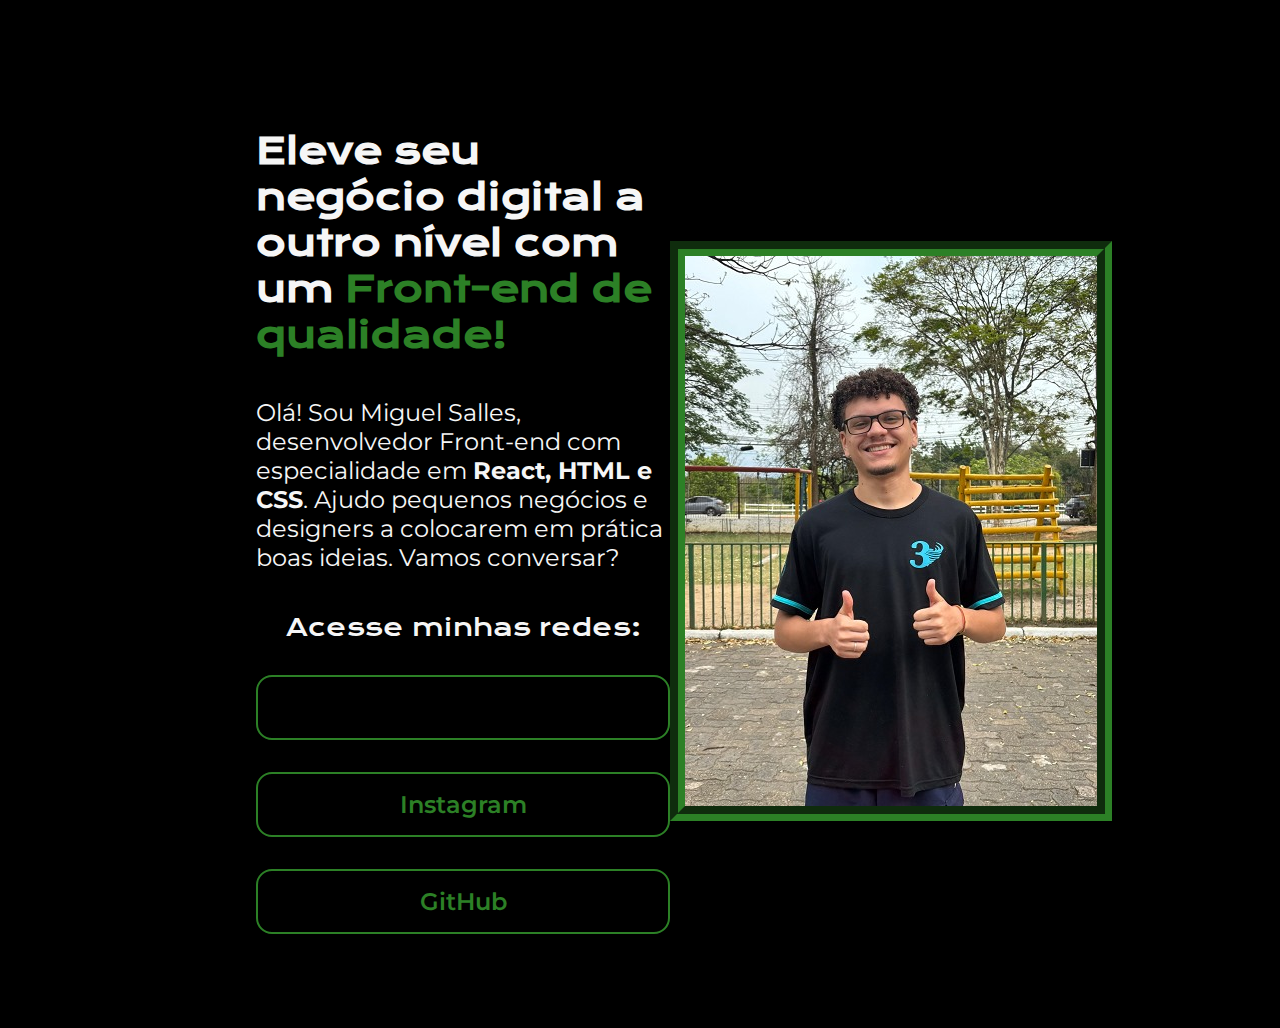
==== index.html @ 219673e0 "Primeiro Commit" ====
<!DOCTYPE html>
<html lang="pt-br">
<head>
    <meta charset="UTF-8">
    <meta name="viewport" content="width=device-width, initial-scale=1.0">
    <title>Portfólio</title>
    <link rel="stylesheet" href="style.css">
</head>
<body>
    <header></header>
    <main class="apresentacao">
        <section class="apresentacao__conteudo">
            <h1 class="apresentacao__conteudo__titulo">Eleve seu negócio digital a outro nível com um <strong>Front-end de qualidade!</strong></h1>
            <p class="apresentacao__conteudo__paragrafo">Olá! Sou Miguel Salles, desenvolvedor Front-end com especialidade em <strong>React, HTML e CSS</strong>. Ajudo pequenos negócios e designers a colocarem em prática boas ideias. Vamos conversar?</p>
            <div class="apresentacao__links">
                <h2 class="apresentacao__links__subtitulo">Acesse minhas redes:</h2>
                <a class="apresentacao__links__link" href="https://www.linkedin.com/in/miguel-salles-99b57a331/">
                    <img src
                    Linkedin
                </a>
                <a class="apresentacao__links__link" href="https://www.instagram.com/miguel.sv__/">Instagram</a>
                <a class="apresentacao__links__link" href="https://github.com/MiguelSallesV">GitHub</a>
            </div>
        </section>
        <img class="foto" src="./assets/Portfolio.jpg" alt="Foto de Miguel Salles">
    </main>
    <footer>
    </footer>
</body>
</html>
---- style.css ----
@import url('https://fonts.googleapis.com/css2?family=Krona+One&family=Montserrat:ital@0;1&display=swap');



* {
    padding: 0px;
    margin: 0px;
}


body {
    background-color: black;
    color: #f6f6f6;
    box-sizing: border-box;
    height: 100vh;
}

.apresentacao__conteudo__titulo strong {
    color:#2C8026;  
}

.apresentacao {
    display: flex;
    align-items: center;
    justify-content: space-between;
    margin: 10% 20%;
}

.apresentacao__conteudo {
    width: 615px;
    display: flex;
    flex-direction: column;
    gap: 40px;
}

.apresentacao__conteudo__titulo {
    font-size: 36px;
    font-family: "Krona One", serif;
}

.apresentacao__conteudo__paragrafo {
    font-size: 24px;
    font-family: "Montserrat", serif;
}

.apresentacao__links {
    display: flex;
    flex-direction: column;
    align-items: center;
    gap: 32px;
}

.apresentacao__links__subtitulo {
    font-size: 24px;
    font-family: "Krona One", serif;
    font-weight: 400;
}

.apresentacao__links__link {
    border: 2px solid #2C8026;
    width: 378px;
    text-align: center;
    border-radius: 16px;
    padding: 16px 16px;
    font-size: 24px;
    text-decoration: none;
    color: #2C8026;
    font-family: "Montserrat", serif;
    font-weight: 600;
}

.foto {
    border: 15px groove #2C8026;
}
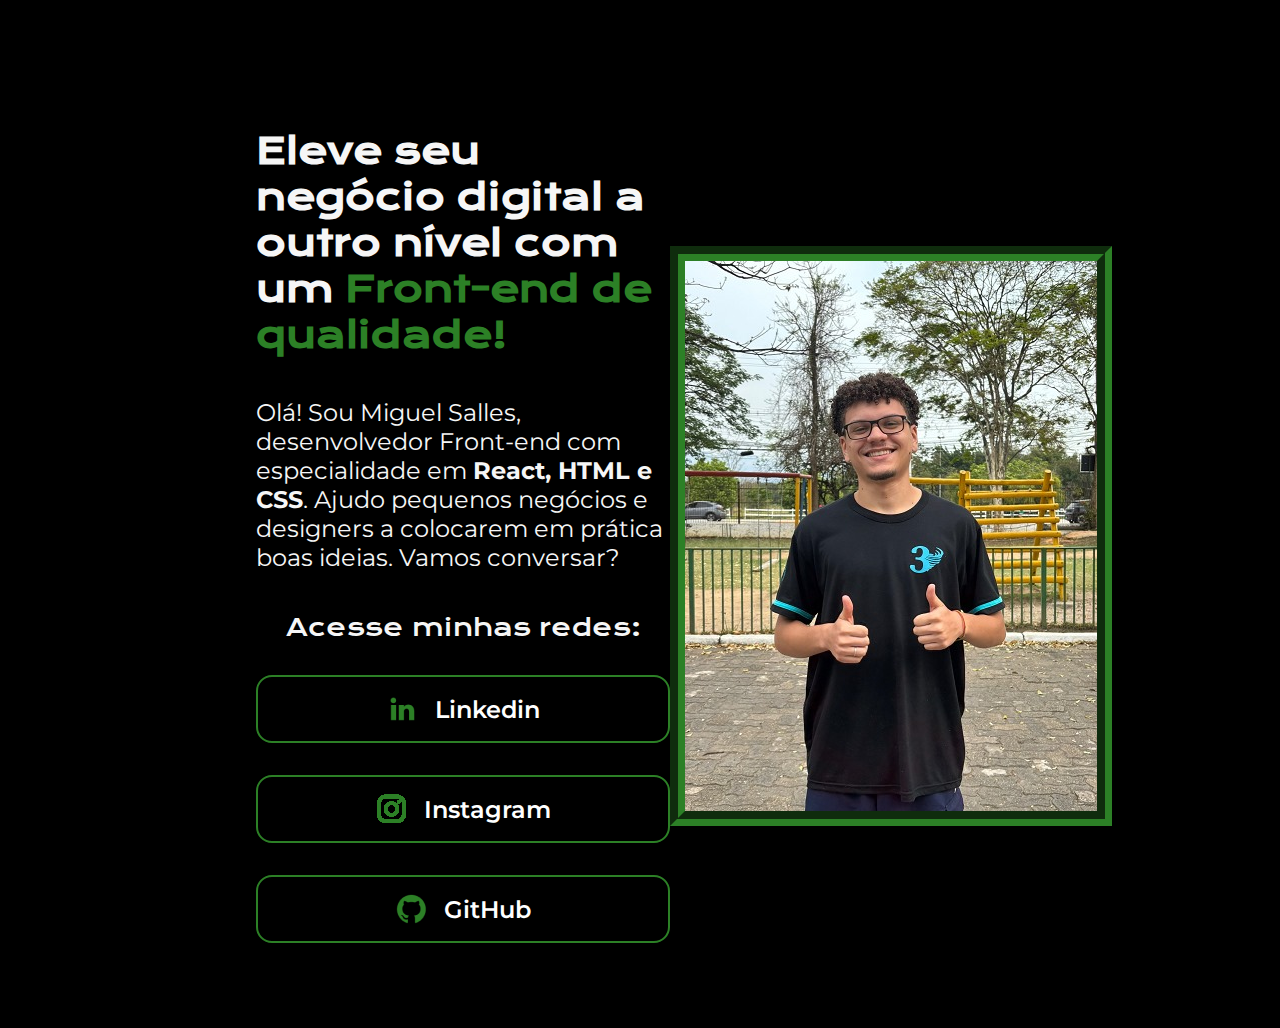
==== commit cee3eedd: "Mudança nos botões" ====
--- a/index.html
+++ b/index.html
@@ -15,11 +15,17 @@
             <div class="apresentacao__links">
                 <h2 class="apresentacao__links__subtitulo">Acesse minhas redes:</h2>
                 <a class="apresentacao__links__link" href="https://www.linkedin.com/in/miguel-salles-99b57a331/">
-                    <img src
+                    <img src="./assets/linkedin_modified.png" alt="logo linkedin">
                     Linkedin
                 </a>
-                <a class="apresentacao__links__link" href="https://www.instagram.com/miguel.sv__/">Instagram</a>
-                <a class="apresentacao__links__link" href="https://github.com/MiguelSallesV">GitHub</a>
+                <a class="apresentacao__links__link" href="https://www.instagram.com/miguel.sv__/">
+                    <img src="./assets/instagram_green_corrected.png" alt="logo instagram">
+                    Instagram
+                </a>
+                <a class="apresentacao__links__link" href="https://github.com/MiguelSallesV">
+                    <img src="./assets/github_modified.png" alt="logo github">
+                    GitHub
+                </a>
             </div>
         </section>
         <img class="foto" src="./assets/Portfolio.jpg" alt="Foto de Miguel Salles">
--- a/style.css
+++ b/style.css
@@ -57,6 +57,10 @@
 }
 
 .apresentacao__links__link {
+    display: flex;
+    justify-content: center;
+    align-items: center;
+    gap: 16px;
     border: 2px solid #2C8026;
     width: 378px;
     text-align: center;
@@ -64,9 +68,13 @@
     padding: 16px 16px;
     font-size: 24px;
     text-decoration: none;
-    color: #2C8026;
+    color: white;
     font-family: "Montserrat", serif;
     font-weight: 600;
+}
+
+.apresentacao__links__link:hover {
+    background-color: #272727;
 }
 
 .foto {
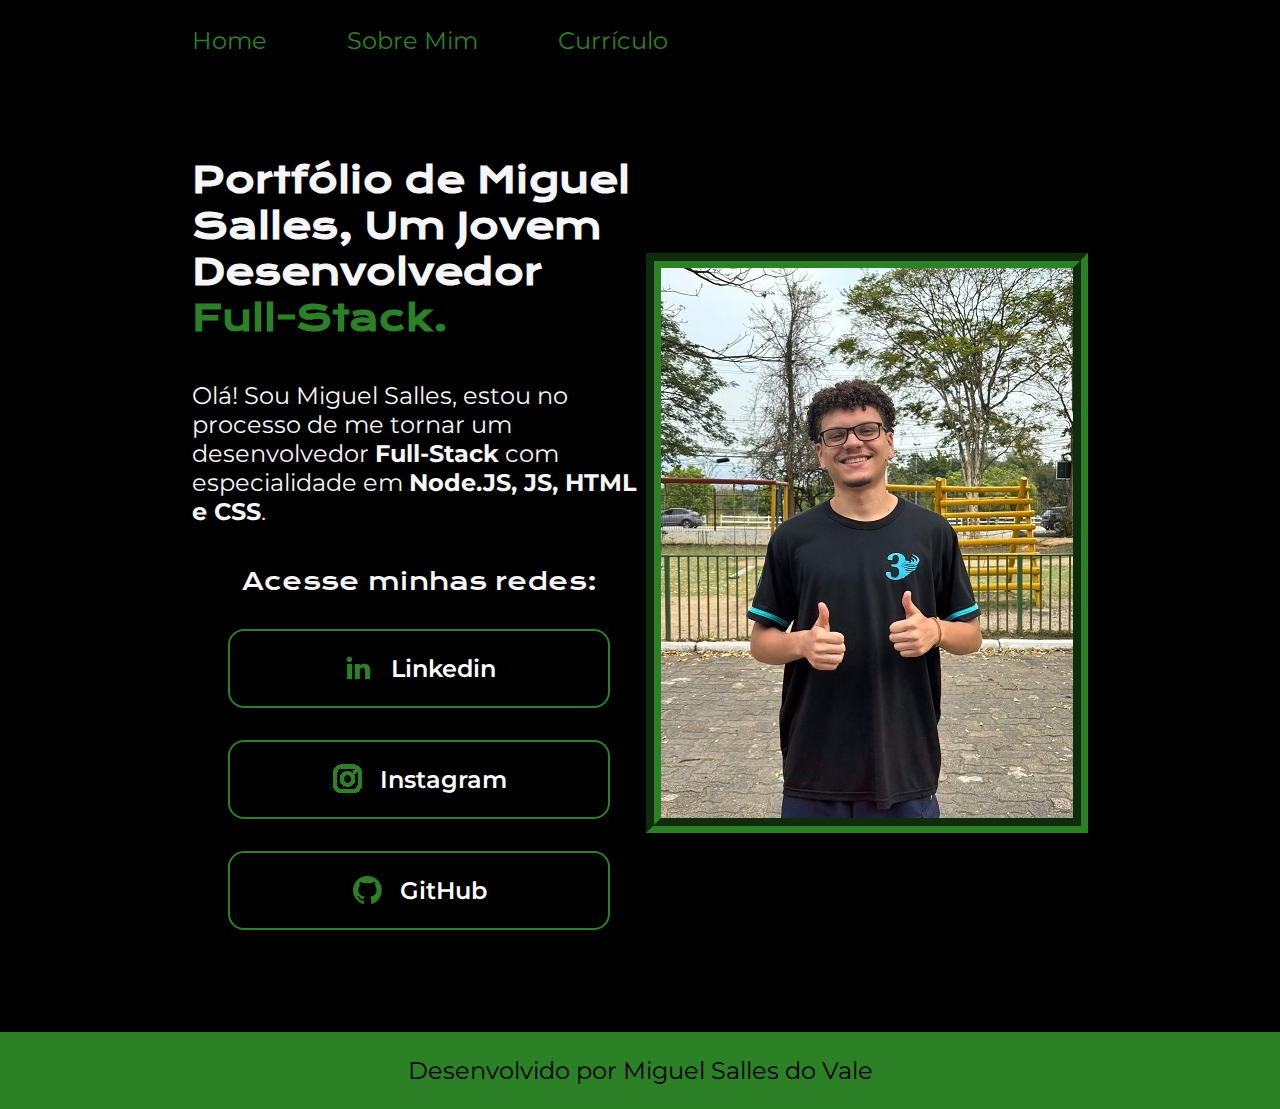
==== commit e2f33a2c: "Estilização da Página Sobre Mim" ====
--- a/index.html
+++ b/index.html
@@ -2,16 +2,23 @@
 <html lang="pt-br">
 <head>
     <meta charset="UTF-8">
+    <meta http-equiv="X-UA-Compatible" content="IE=edge">
     <meta name="viewport" content="width=device-width, initial-scale=1.0">
     <title>Portfólio</title>
-    <link rel="stylesheet" href="style.css">
+    <link rel="stylesheet" href="./style/style.css">
 </head>
 <body>
-    <header></header>
+    <header class="cabecalho">
+        <nav class="cabecalho__menu">
+            <a class="cabecalho__menu__link" href="index.html">Home</a>
+            <a class="cabecalho__menu__link" href="about.html">Sobre Mim</a>
+            <a class="cabecalho__menu__link" href="curriculo.html">Currículo</a>
+        </nav>
+    </header>
     <main class="apresentacao">
         <section class="apresentacao__conteudo">
-            <h1 class="apresentacao__conteudo__titulo">Eleve seu negócio digital a outro nível com um <strong>Front-end de qualidade!</strong></h1>
-            <p class="apresentacao__conteudo__paragrafo">Olá! Sou Miguel Salles, desenvolvedor Front-end com especialidade em <strong>React, HTML e CSS</strong>. Ajudo pequenos negócios e designers a colocarem em prática boas ideias. Vamos conversar?</p>
+            <h1 class="apresentacao__conteudo__titulo">Portfólio de Miguel Salles, Um Jovem Desenvolvedor <strong>Full-Stack.</strong></h1>
+            <p class="apresentacao__conteudo__paragrafo">Olá! Sou Miguel Salles, estou no processo de me tornar um desenvolvedor <strong>Full-Stack</strong> com especialidade em <strong>Node.JS, JS, HTML e CSS</strong>. </p>
             <div class="apresentacao__links">
                 <h2 class="apresentacao__links__subtitulo">Acesse minhas redes:</h2>
                 <a class="apresentacao__links__link" href="https://www.linkedin.com/in/miguel-salles-99b57a331/">
@@ -30,7 +37,8 @@
         </section>
         <img class="foto" src="./assets/Portfolio.jpg" alt="Foto de Miguel Salles">
     </main>
-    <footer>
+    <footer class="rodape">
+        <p class="rodape__texto">Desenvolvido por Miguel Salles do Vale</p>
     </footer>
 </body>
 </html>
--- a/style/style.css
+++ b/style/style.css
@@ -0,0 +1,136 @@
+@import url('https://fonts.googleapis.com/css2?family=Krona+One&family=Montserrat:ital@0;1&display=swap');
+
+
+
+* {
+    padding: 0px;
+    margin: 0px;
+}
+
+
+body {
+    background-color: black;
+    color: #f6f6f6;
+    box-sizing: border-box;
+}
+
+.cabecalho {
+    padding-top: 2%;
+    padding-left: 15%;
+}
+
+.cabecalho__menu {
+    display: flex;
+    gap: 80px;
+}
+
+.cabecalho__menu__link {
+    color:#2C8026;
+    font-size: 24px;
+    font-family: "Montserrat", serif;
+    text-decoration: none;
+}
+
+.cabecalho__menu__link:hover {
+    color:#f6f6f6
+}
+
+.apresentacao {
+    display: flex;
+    align-items: center;
+    justify-content: space-between;
+    padding: 8% 15%;
+}
+
+.apresentacao__conteudo {
+    width: 615px;
+    display: flex;
+    flex-direction: column;
+    gap: 40px;
+}
+
+.apresentacao__conteudo__titulo {
+    font-size: 36px;
+    font-family: "Krona One", serif;
+}
+
+.apresentacao__conteudo__titulo strong {
+    color:#2C8026;  
+}
+
+.apresentacao__conteudo__paragrafo {
+    font-size: 24px;
+    font-family: "Montserrat", serif;
+}
+
+.apresentacao__links {
+    display: flex;
+    flex-direction: column;
+    align-items: center;
+    gap: 32px;
+}
+
+.apresentacao__links__subtitulo {
+    font-size: 24px;
+    font-family: "Krona One", serif;
+    font-weight: 400;
+}
+
+.apresentacao__links__link {
+    display: flex;
+    justify-content: center;
+    align-items: center;
+    gap: 16px;
+    border: 2px solid #2C8026;
+    width: 378px;
+    text-align: center;
+    border-radius: 16px;
+    padding: 21.5px 0px;
+    font-size: 24px;
+    text-decoration: none;
+    color: white;
+    font-family: "Montserrat", serif;
+    font-weight: 600;
+}
+
+.apresentacao__links__link:hover {
+    background-color: #272727;
+}
+
+.foto {
+    border: 15px groove #2C8026;
+}
+
+.rodape {
+    background-color: #2C8026;
+    color:black;
+    font-size: 24px;
+    font-family: "Montserrat", serif;
+    font-weight: 400;
+    padding: 24px;
+    text-align: center;
+}
+
+.sobremim {
+    display: flex;
+    align-items: center;
+    justify-content: space-between;
+    padding: 8% 15%;
+}
+
+.sobremim__conteudo {
+    display: flex;
+    flex-direction: column;
+    width: 574px;
+    gap: 40px;
+}
+
+.sobremim__conteudo__titulo {
+    font-family: "Krona One", serif;
+    font-size: 36px;
+}
+
+.sobremim__conteudo__paragrafo {
+    font-size: 24px;
+    font-family: 'Montserrat', serif;
+}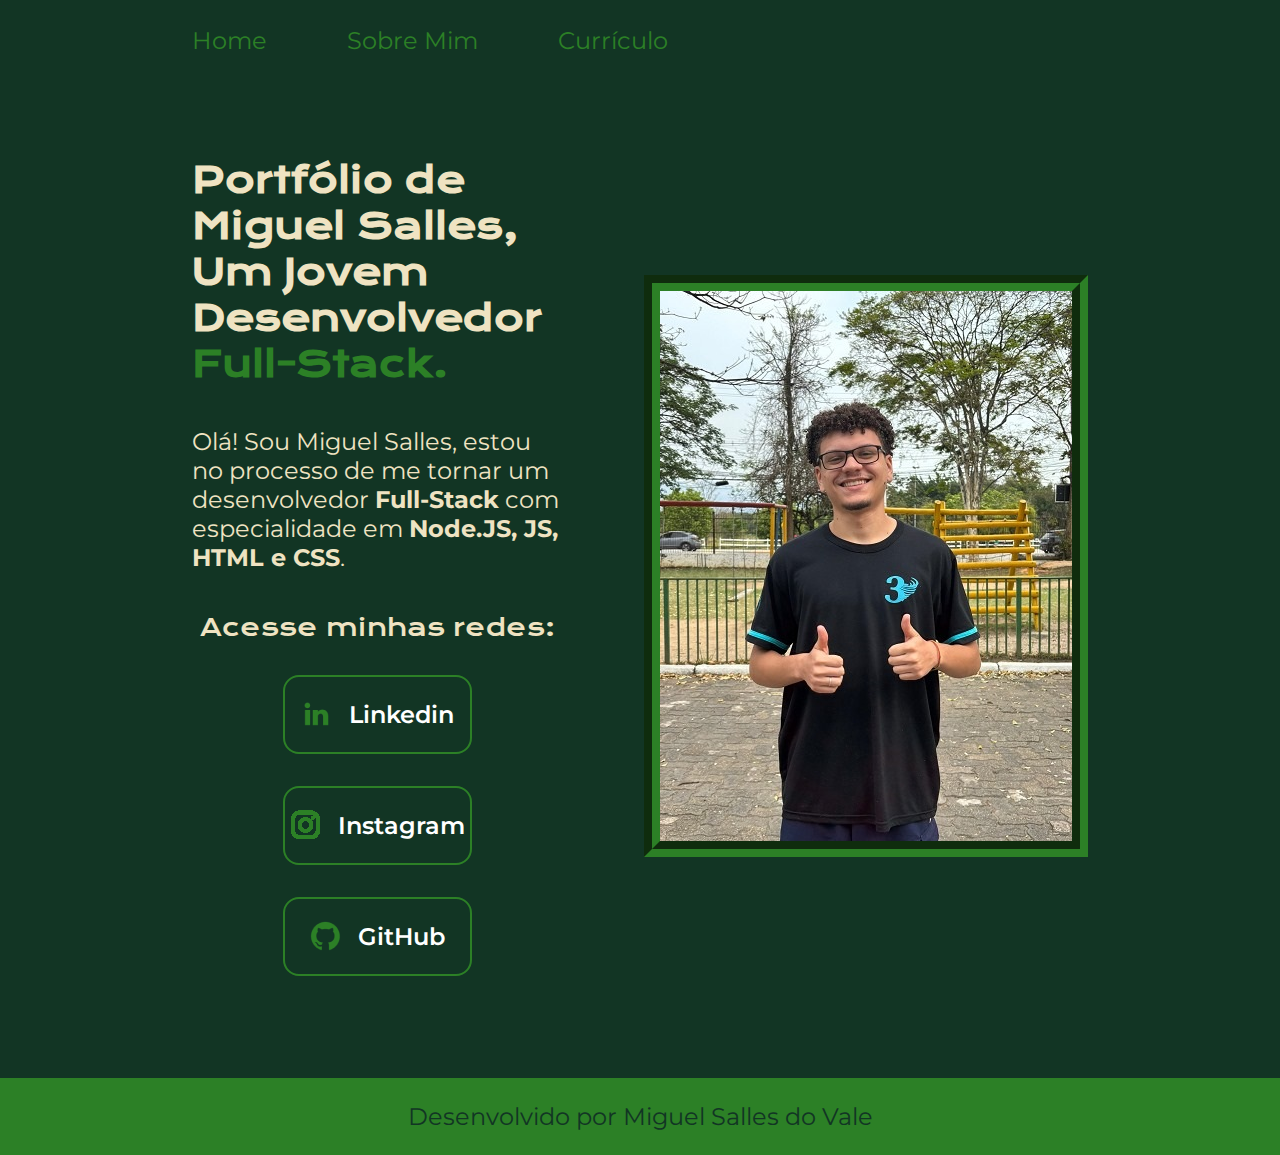
==== commit 8cb7bd0b: "Responsividade para outras telas" ====
--- a/index.html
+++ b/index.html
@@ -21,15 +21,15 @@
             <p class="apresentacao__conteudo__paragrafo">Olá! Sou Miguel Salles, estou no processo de me tornar um desenvolvedor <strong>Full-Stack</strong> com especialidade em <strong>Node.JS, JS, HTML e CSS</strong>. </p>
             <div class="apresentacao__links">
                 <h2 class="apresentacao__links__subtitulo">Acesse minhas redes:</h2>
-                <a class="apresentacao__links__link" href="https://www.linkedin.com/in/miguel-salles-99b57a331/">
+                <a class="apresentacao__links__navegacao" href="https://www.linkedin.com/in/miguel-salles-99b57a331/">
                     <img src="./assets/linkedin_modified.png" alt="logo linkedin">
                     Linkedin
                 </a>
-                <a class="apresentacao__links__link" href="https://www.instagram.com/miguel.sv__/">
+                <a class="apresentacao__links__navegacao" href="https://www.instagram.com/miguel.sv__/">
                     <img src="./assets/instagram_green_corrected.png" alt="logo instagram">
                     Instagram
                 </a>
-                <a class="apresentacao__links__link" href="https://github.com/MiguelSallesV">
+                <a class="apresentacao__links__navegacao" href="https://github.com/MiguelSallesV">
                     <img src="./assets/github_modified.png" alt="logo github">
                     GitHub
                 </a>
--- a/style/style.css
+++ b/style/style.css
@@ -1,16 +1,24 @@
 @import url('https://fonts.googleapis.com/css2?family=Krona+One&family=Montserrat:ital@0;1&display=swap');
 
+:root {
+    --cor-primaria: #123524;
+    --cor-secundaria: #EFE3C2;
+    --cor-terciaria: #2C8026;
+    --cor-hover: #2B5528;
 
+    --fonte-primaria: "Krona One", serif;
+    --fonte-secundaria: "Montserrat", serif;
+}
 
 * {
-    padding: 0px;
-    margin: 0px;
+    padding: 0%;
+    margin: 0%;
 }
 
 
 body {
-    background-color: black;
-    color: #f6f6f6;
+    background-color: var(--cor-primaria);
+    color: var(--cor-secundaria);
     box-sizing: border-box;
 }
 
@@ -25,42 +33,44 @@
 }
 
 .cabecalho__menu__link {
-    color:#2C8026;
-    font-size: 24px;
-    font-family: "Montserrat", serif;
+    color:var(--cor-terciaria);
+    font-size: 1.5rem;
+    font-family: var(--fonte-secundaria);
     text-decoration: none;
 }
 
 .cabecalho__menu__link:hover {
-    color:#f6f6f6
+    color:var(--cor-hover);
 }
+
 
 .apresentacao {
     display: flex;
     align-items: center;
     justify-content: space-between;
     padding: 8% 15%;
+    gap: 82px;
 }
 
 .apresentacao__conteudo {
-    width: 615px;
+    width: 50%;
     display: flex;
     flex-direction: column;
     gap: 40px;
 }
 
 .apresentacao__conteudo__titulo {
-    font-size: 36px;
-    font-family: "Krona One", serif;
+    font-size: 2.25rem;
+    font-family: var(--fonte-primaria);
 }
 
 .apresentacao__conteudo__titulo strong {
-    color:#2C8026;  
+    color:var(--cor-terciaria);  
 }
 
 .apresentacao__conteudo__paragrafo {
-    font-size: 24px;
-    font-family: "Montserrat", serif;
+    font-size: 1.5rem;
+    font-family: var(--fonte-secundaria);
 }
 
 .apresentacao__links {
@@ -71,66 +81,101 @@
 }
 
 .apresentacao__links__subtitulo {
-    font-size: 24px;
-    font-family: "Krona One", serif;
+    font-size: 1.5rem;
+    font-family: var(--fonte-primaria);
     font-weight: 400;
 }
 
-.apresentacao__links__link {
+.apresentacao__links__navegacao {
     display: flex;
     justify-content: center;
     align-items: center;
     gap: 16px;
-    border: 2px solid #2C8026;
-    width: 378px;
+    border: 2px solid var(--cor-terciaria);
+    width: 50%;
     text-align: center;
     border-radius: 16px;
     padding: 21.5px 0px;
-    font-size: 24px;
+    font-size: 1.5rem;
     text-decoration: none;
     color: white;
-    font-family: "Montserrat", serif;
+    font-family: var(--fonte-secundaria);
     font-weight: 600;
 }
 
-.apresentacao__links__link:hover {
-    background-color: #272727;
+.apresentacao__links__navegacao:hover {
+    background-color: var(--cor-hover);
 }
 
 .foto {
-    border: 15px groove #2C8026;
+    width: 50%;
+    border: 1rem groove var(--cor-terciaria);
 }
 
 .rodape {
-    background-color: #2C8026;
-    color:black;
-    font-size: 24px;
-    font-family: "Montserrat", serif;
+    background-color: var(--cor-terciaria);
+    color: var(--cor-primaria);
+    font-size: 1.5rem;
+    font-family: var(--fonte-secundaria);
     font-weight: 400;
-    padding: 24px;
+    padding: 1.5rem;
     text-align: center;
 }
+
 
 .sobremim {
     display: flex;
     align-items: center;
     justify-content: space-between;
     padding: 8% 15%;
+    gap: 82px;
 }
 
 .sobremim__conteudo {
     display: flex;
     flex-direction: column;
-    width: 574px;
-    gap: 40px;
+    width: 50%;
+    gap: 30px;
 }
 
 .sobremim__conteudo__titulo {
-    font-family: "Krona One", serif;
-    font-size: 36px;
+    font-family: var(--fonte-primaria);
+    font-size: 2.25rem;
 }
 
 .sobremim__conteudo__paragrafo {
-    font-size: 24px;
-    font-family: 'Montserrat', serif;
-}+    font-size: 1.5rem;
+    font-family: var(--fonte-secundaria);
+}
+
+@media (max-width: 1200px) {
+    
+    .cabecalho {
+        padding: 10%;
+    }
+ 
+    .cabecalho__menu {
+        justify-content: center;      
+    }
+
+    .apresentacao {
+        flex-direction: column-reverse;
+        padding: 5%;
+    }
+
+    .apresentacao__conteudo {
+        width: auto;
+    }
+
+    .sobremim {
+        flex-direction: column-reverse;
+        padding: 5%;
+    }
+
+    .sobremim__conteudo {
+        width: auto;
+    }
+
+
+}
+
